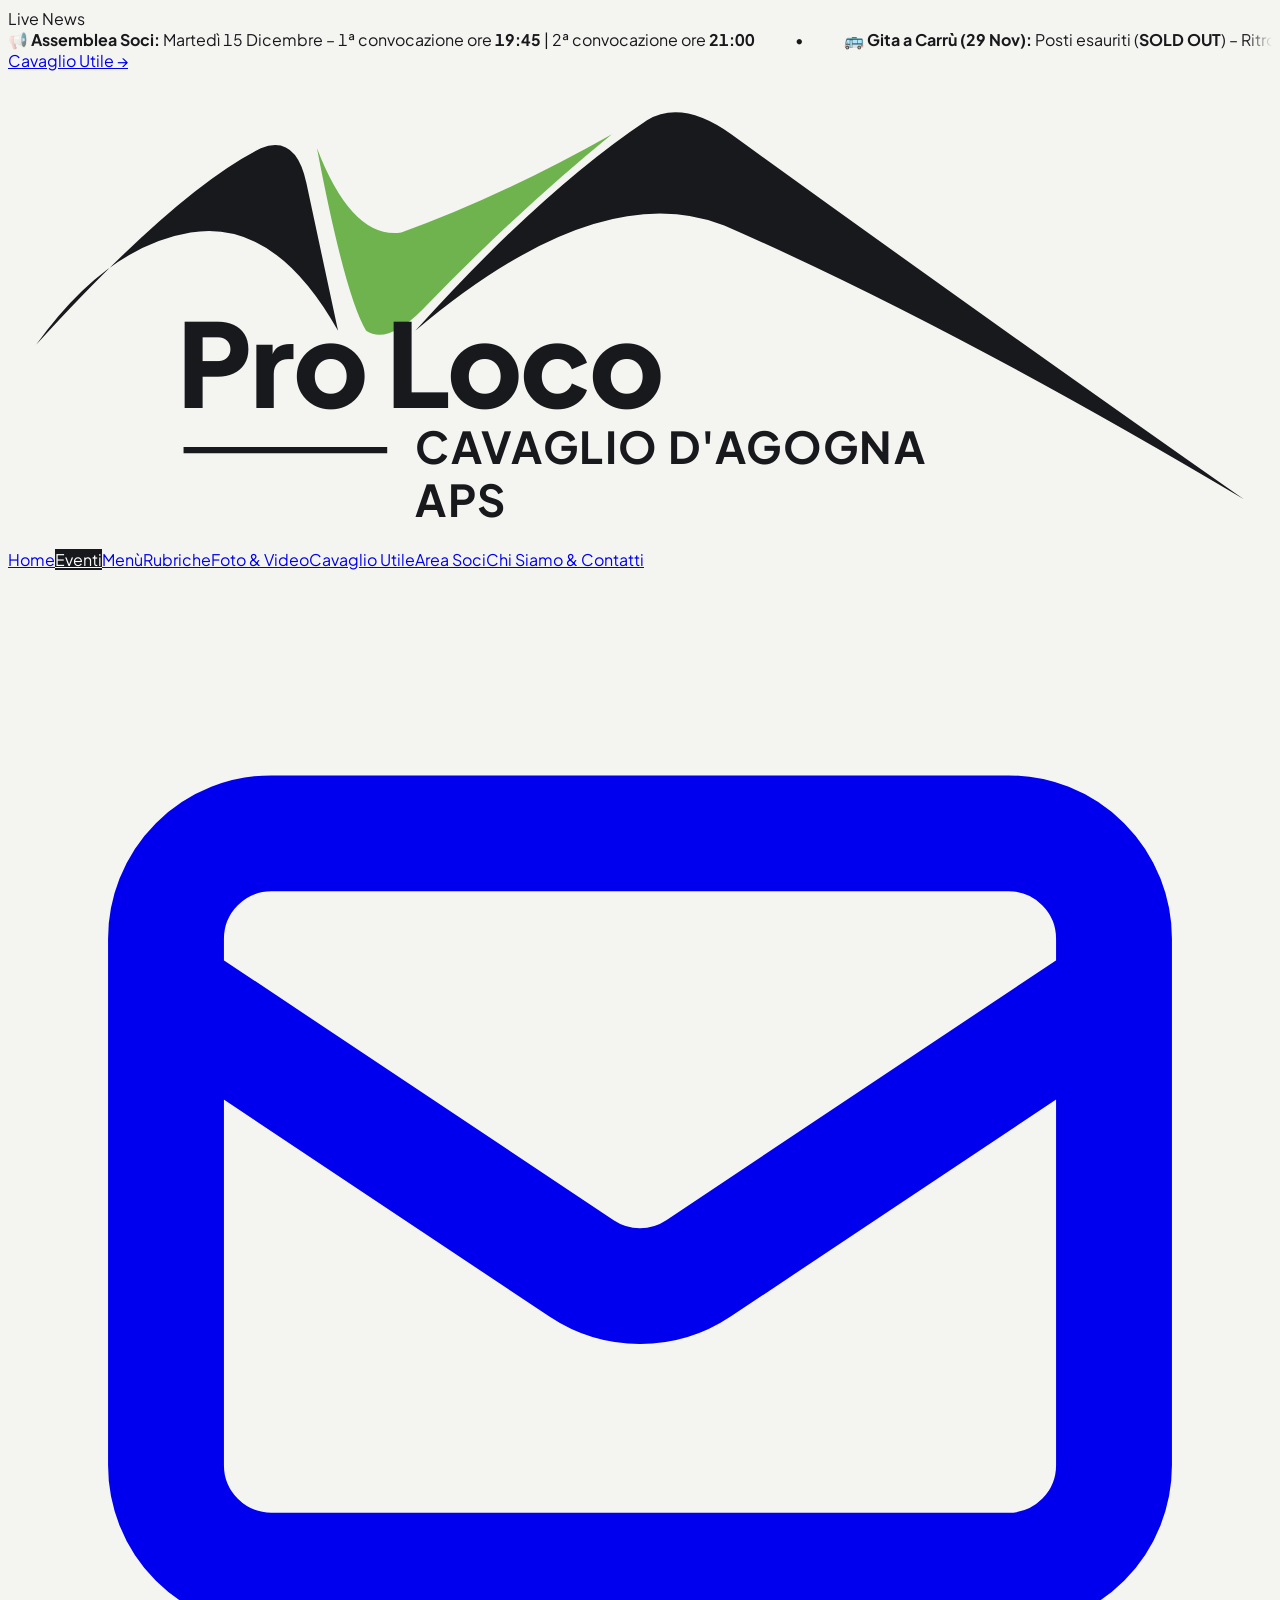
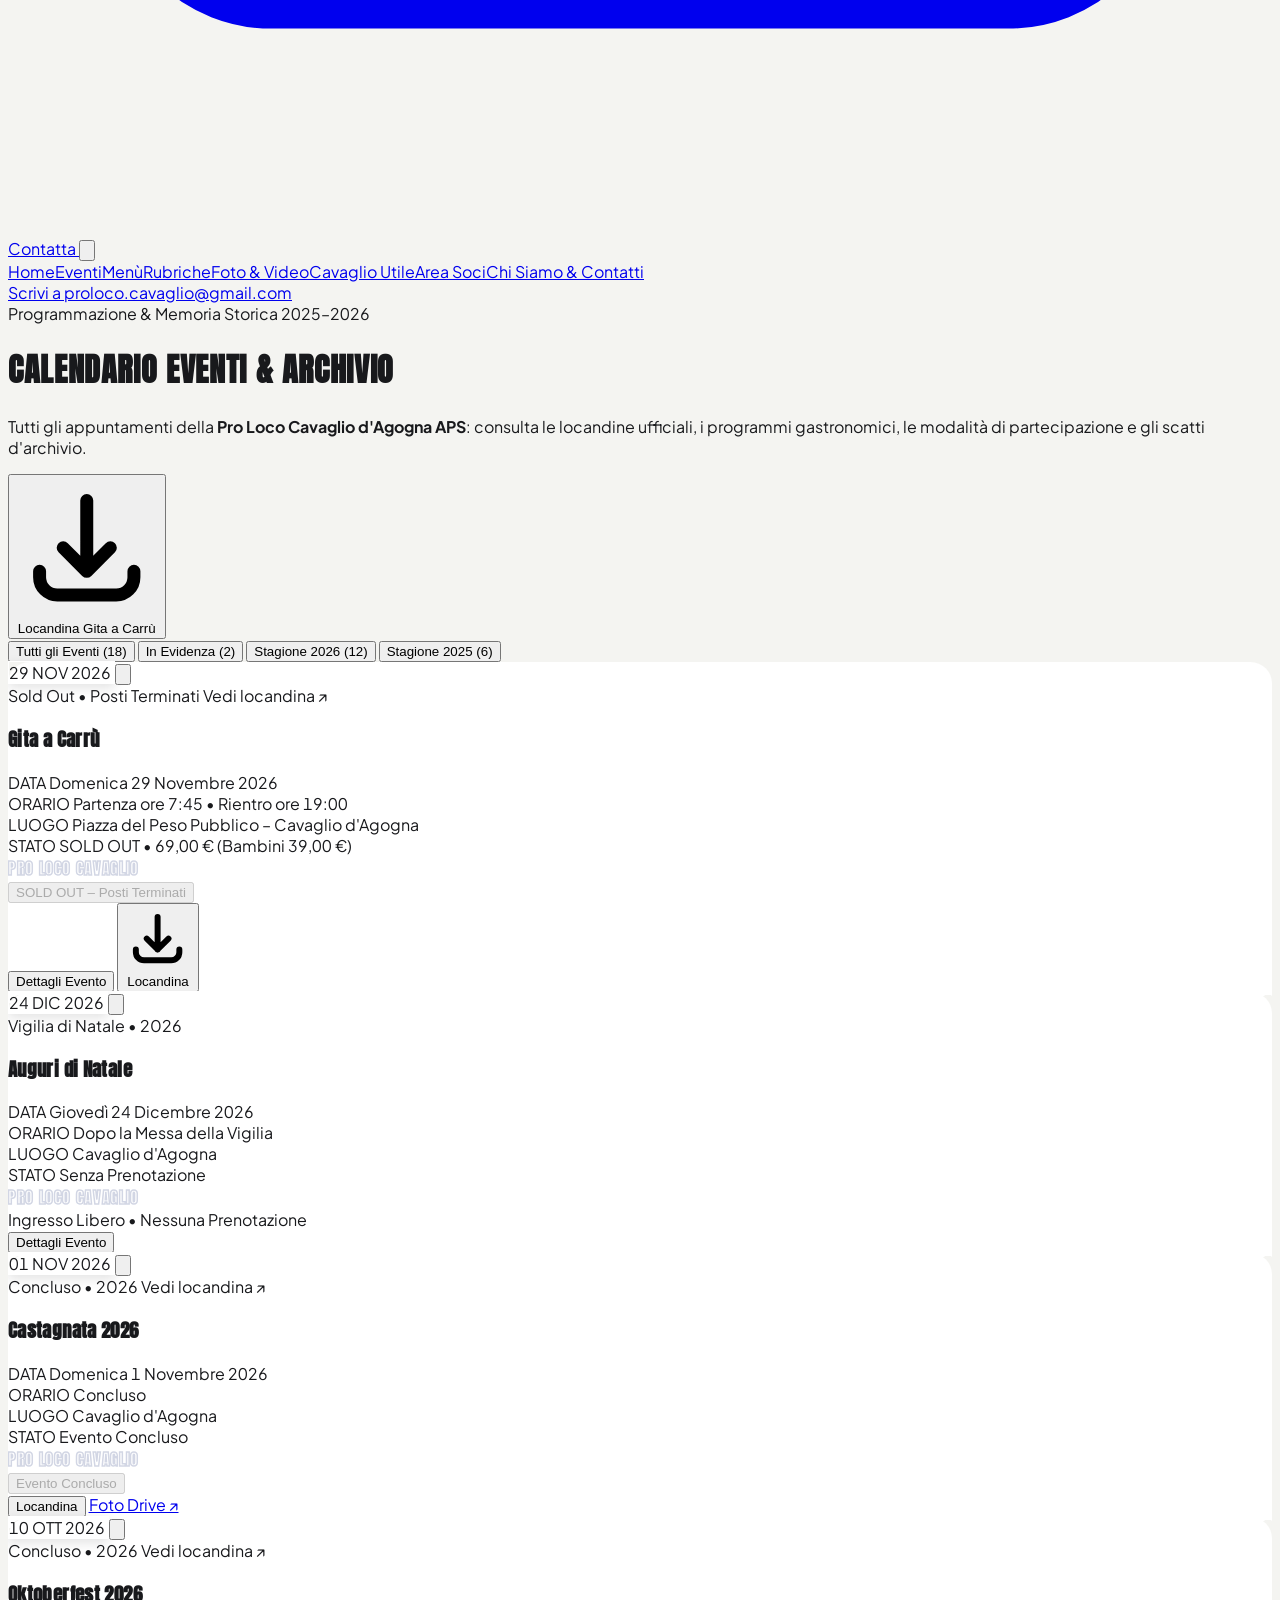
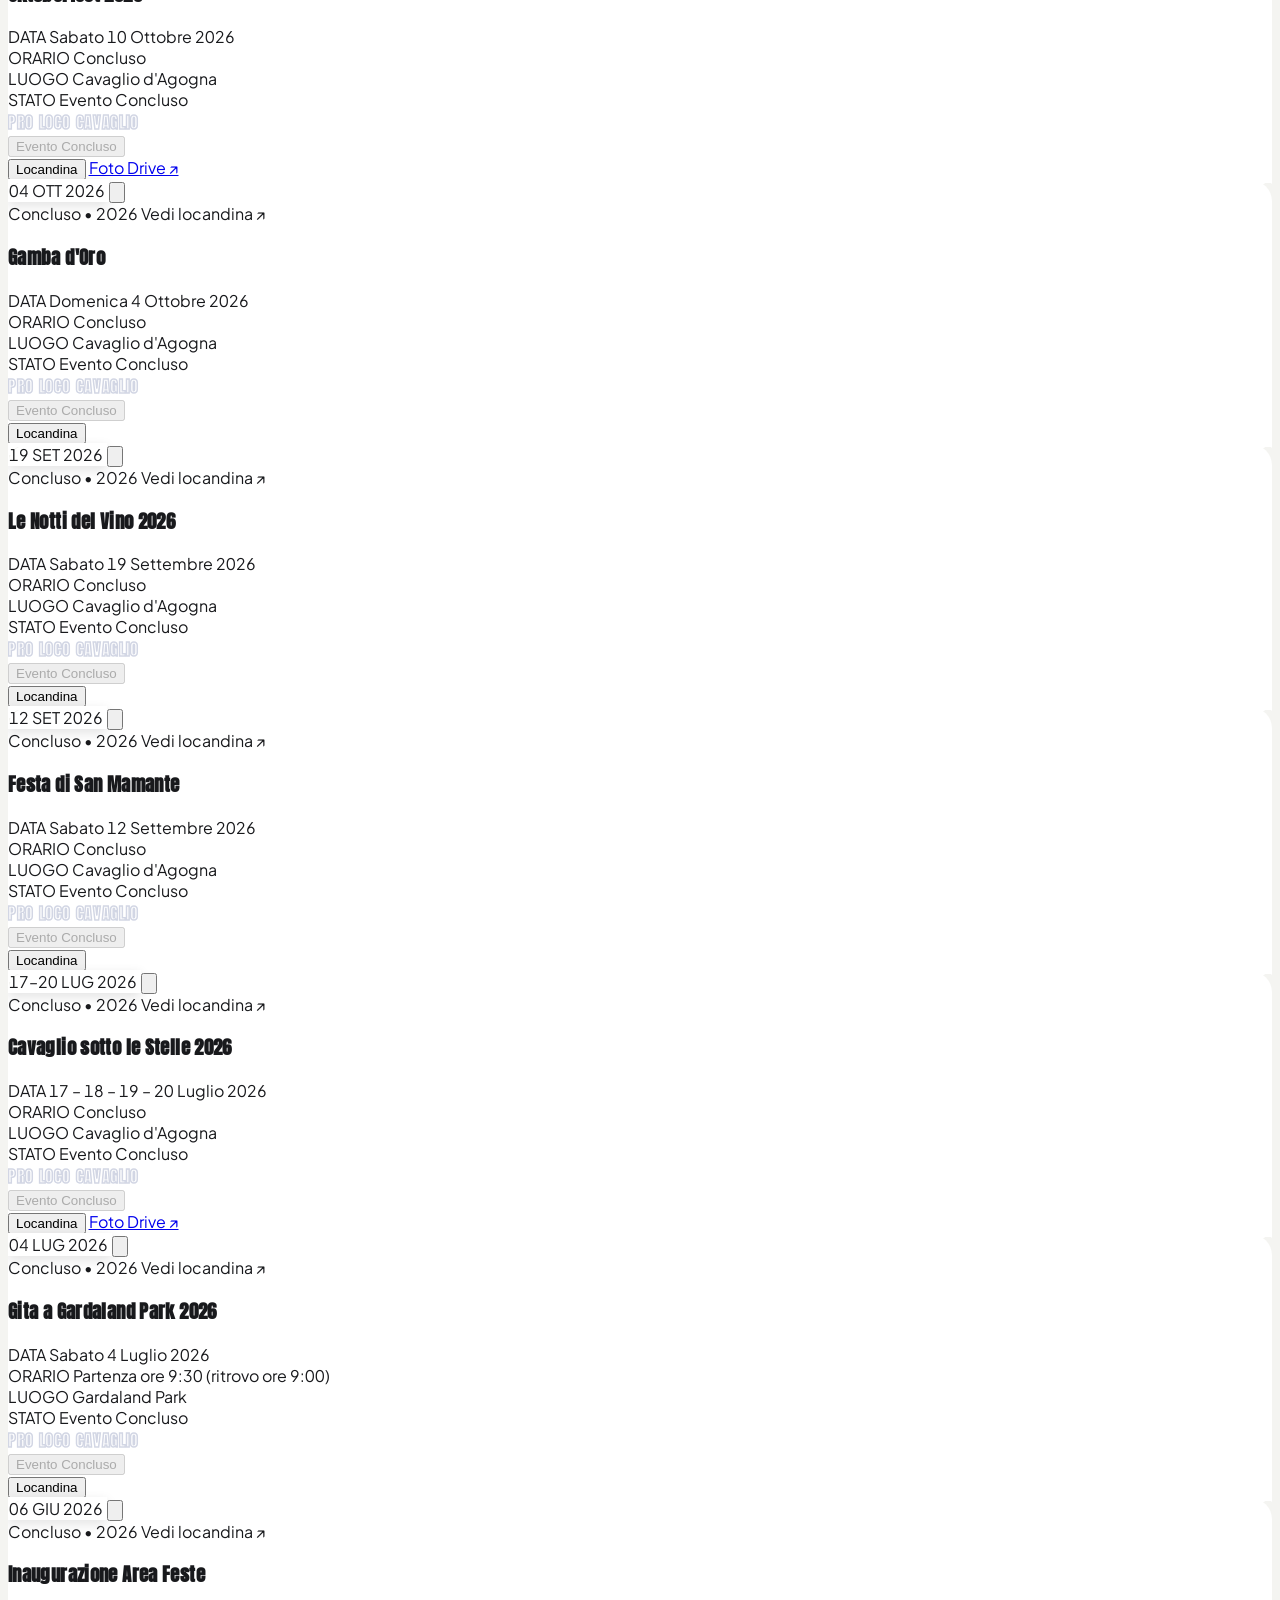
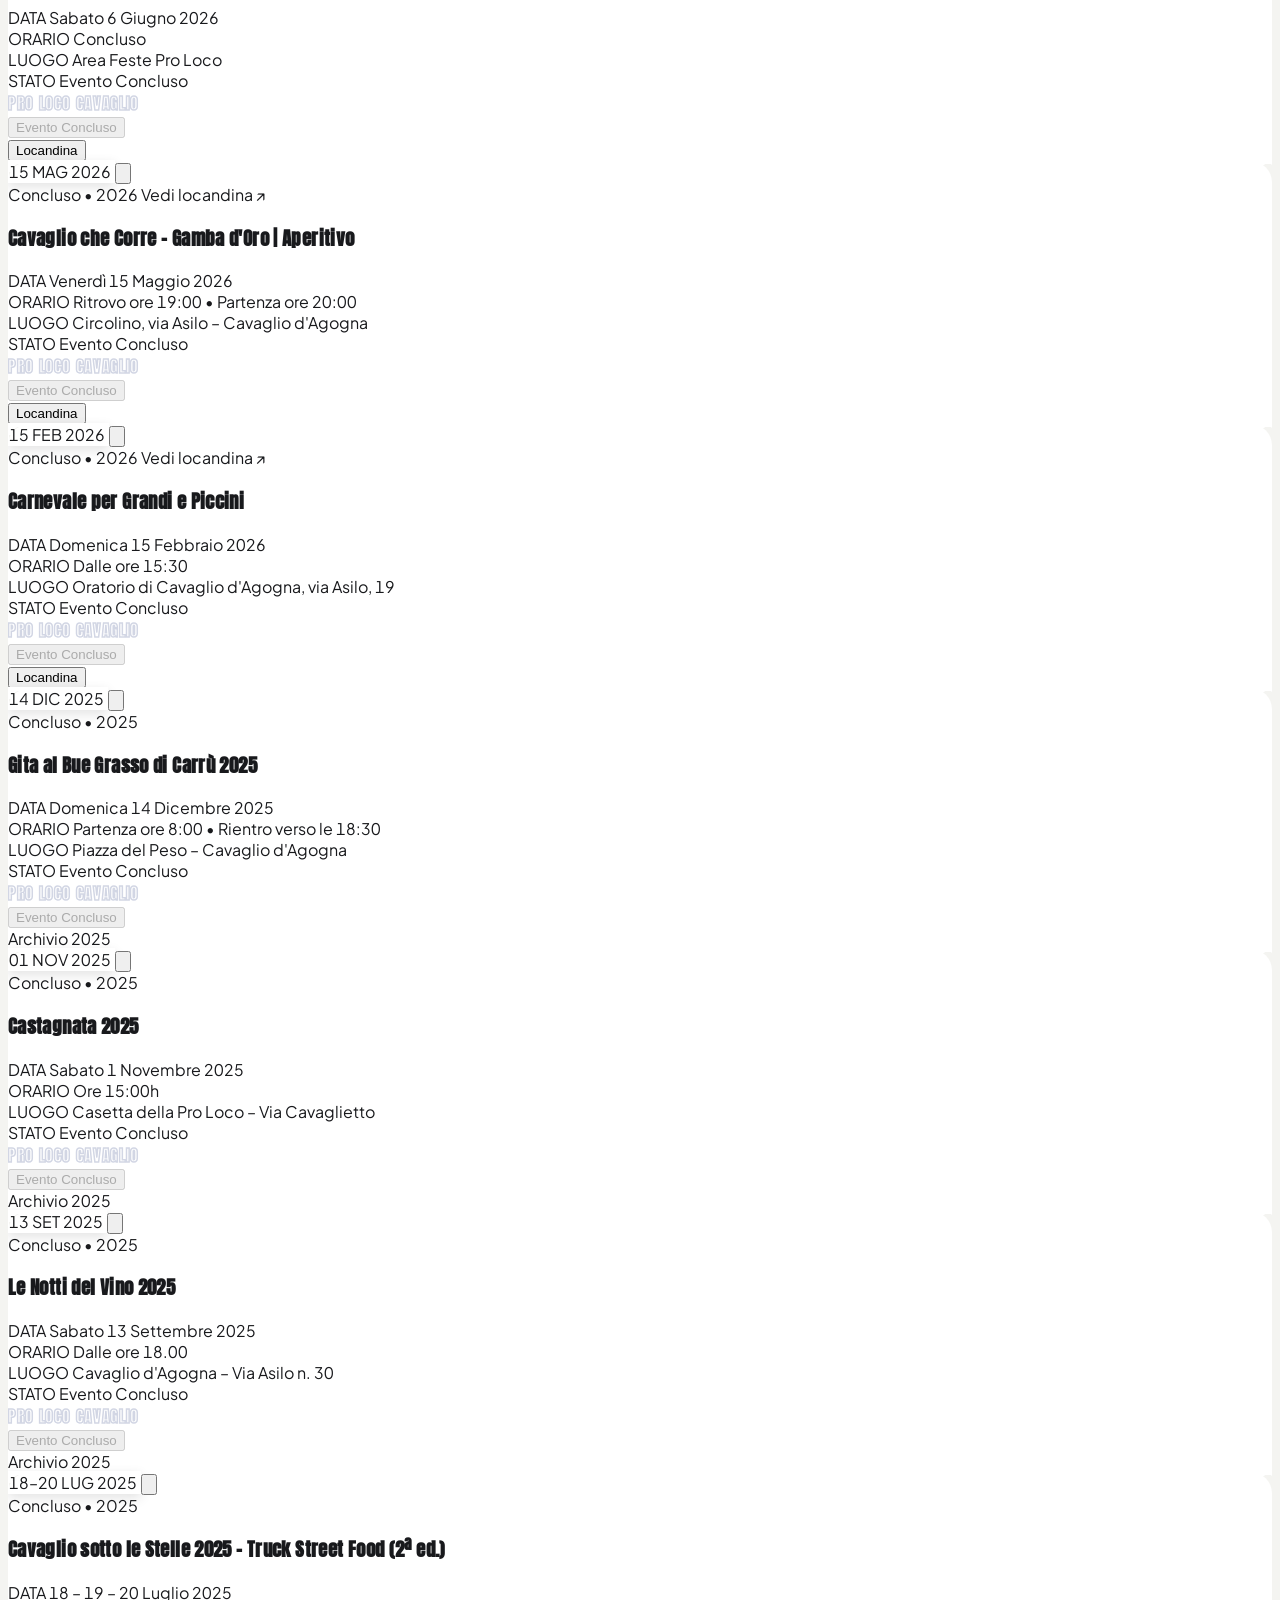
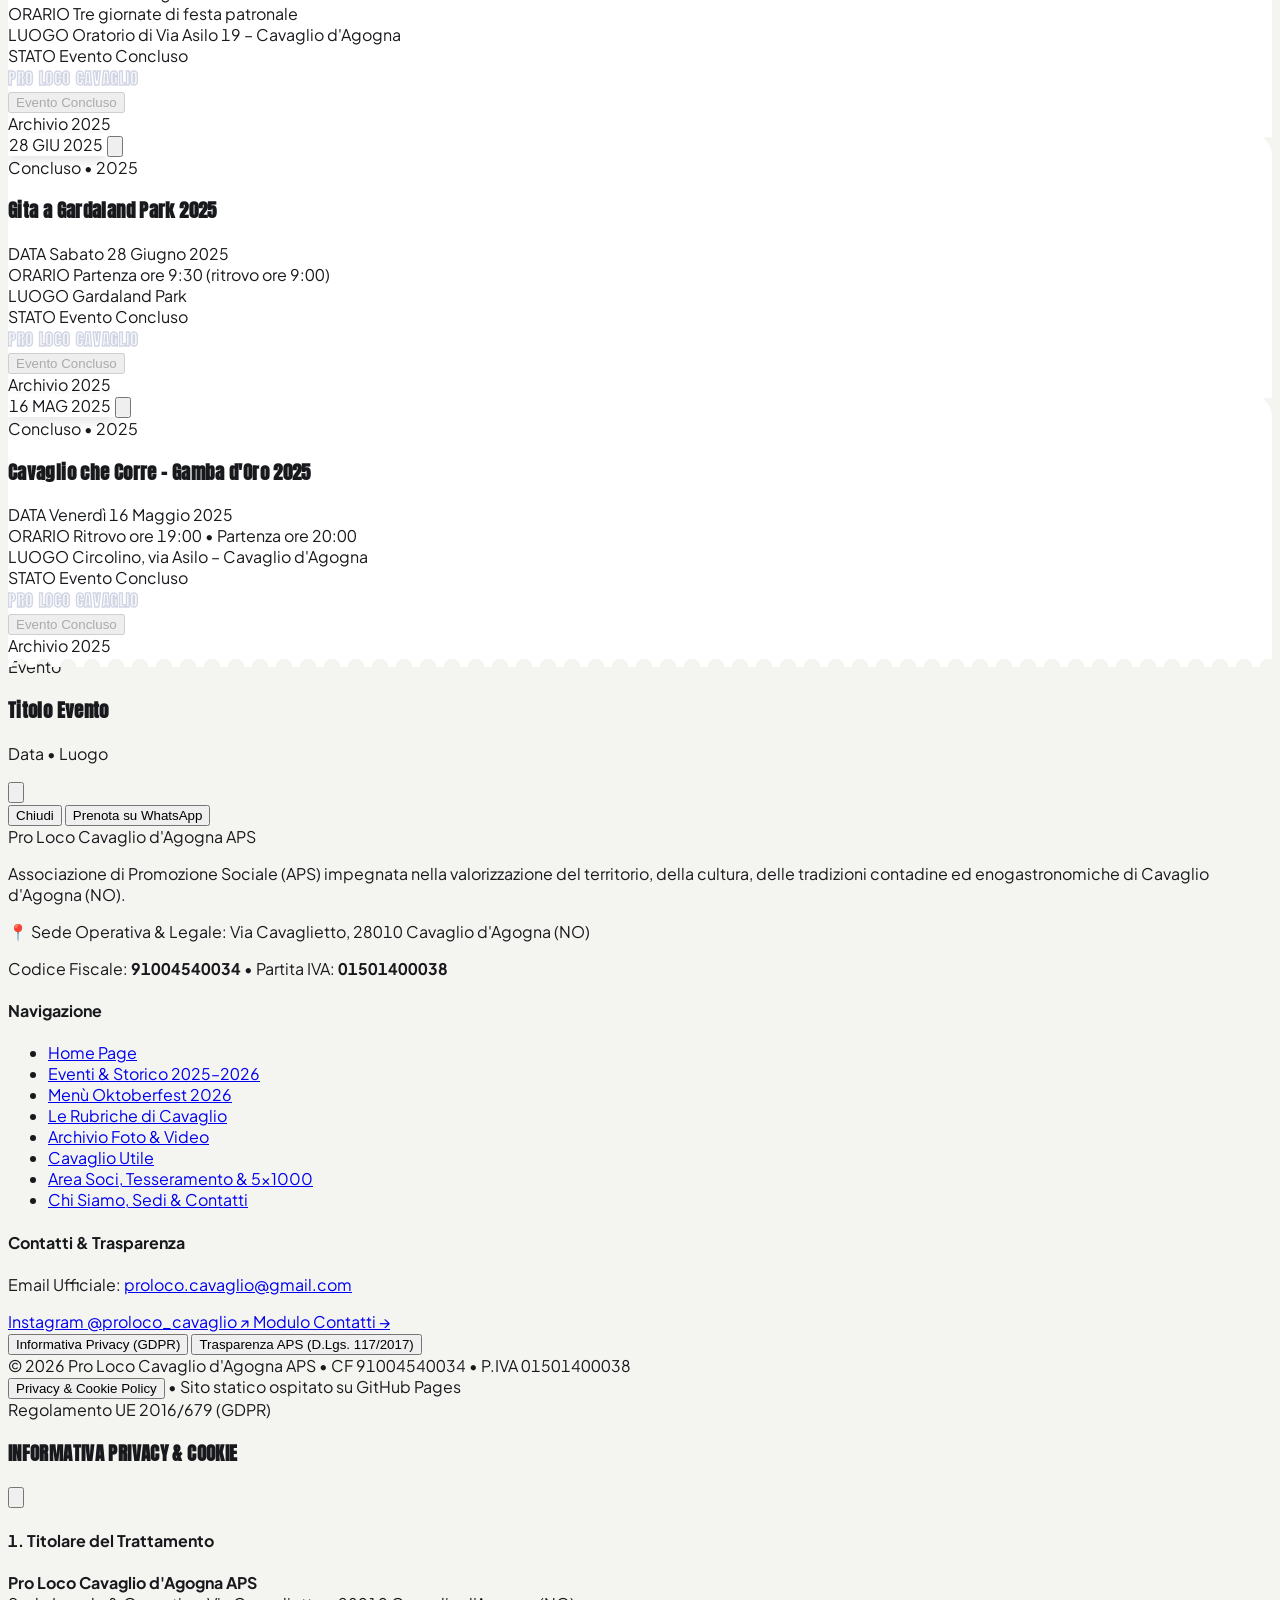
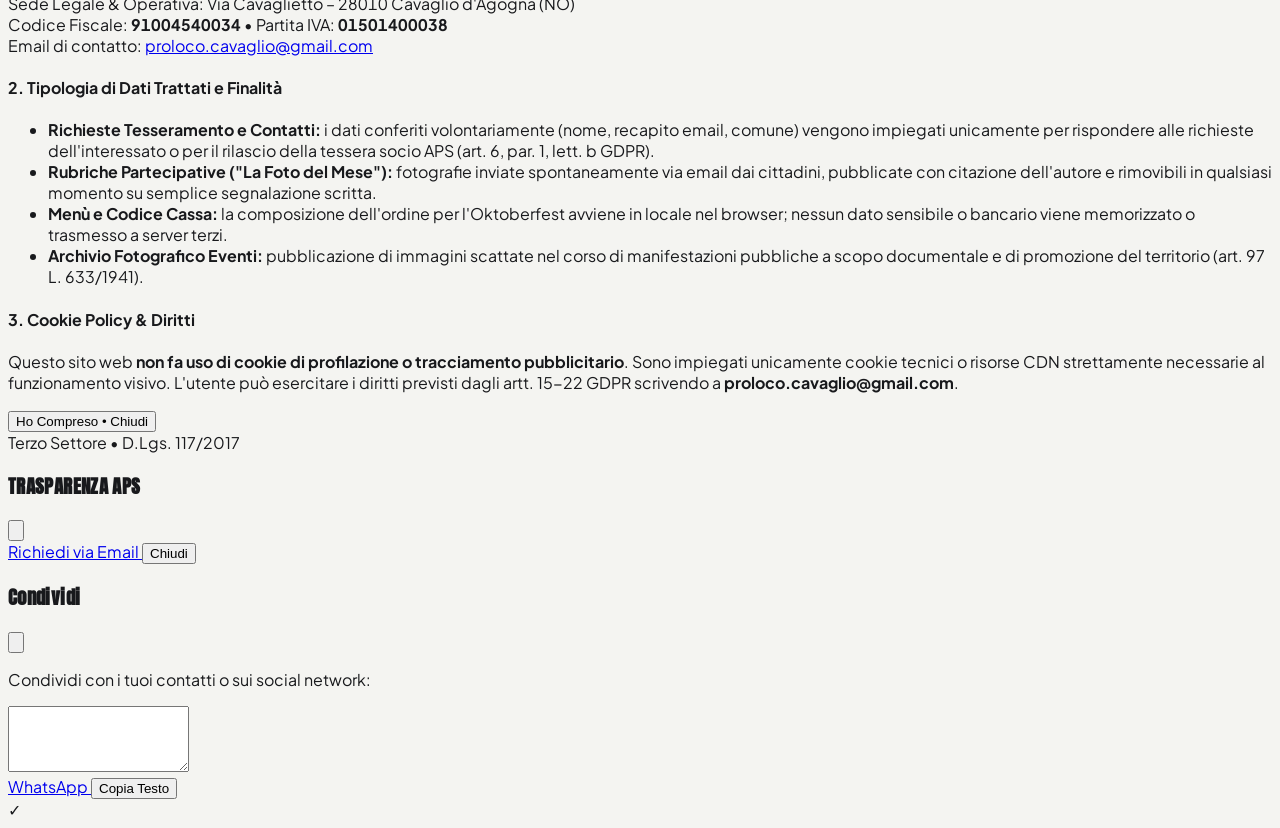
==== eventi.html @ c77f9bae "Add files via upload" ====
<!DOCTYPE html>
<html lang="it" class="scroll-smooth">
<head>
  <meta charset="UTF-8" />
  <meta name="viewport" content="width=device-width, initial-scale=1.0" />
  <title>Calendario Eventi & Archivio Storico 2025–2026 | Pro Loco Cavaglio d'Agogna APS</title>
  <meta name="description" content="Tutti gli eventi, le feste patronali, le gite e l'archivio storico 2025–2026 della Pro Loco Cavaglio d'Agogna APS. Locandine ufficiali e dettagli di partecipazione." />
  <link rel="canonical" href="https://www.prolococavaglio.it/eventi.html" />

  <!-- Open Graph -->
  <meta property="og:type" content="website" />
  <meta property="og:title" content="Calendario Eventi & Archivio Storico 2025–2026 | Pro Loco Cavaglio d'Agogna APS" />
  <meta property="og:description" content="Calendario completo degli eventi organizzati dalla Pro Loco di Cavaglio d'Agogna: feste, sapori tipici, gite e serate musicali." />
  <meta property="og:url" content="https://www.prolococavaglio.it/eventi.html" />
  <meta property="og:image" content="https://lh3.googleusercontent.com/d/1KVyBhwV7JGch7R4_ysFEVZUoenLvQJXy=w900" />
  <meta property="og:locale" content="it_IT" />

  <!-- Tailwind CSS & Font -->
  <script src="https://cdn.tailwindcss.com"></script>
  <script>
    tailwind.config = {
      theme: {
        extend: {
          colors: {
            hill: { DEFAULT: '#6EB34E', dark: '#4F8F33', light: '#E7F5E0' },
            cobalt: { DEFAULT: '#2A4BFF', dark: '#1D37CC', light: '#E8EDFF' },
            sun: { DEFAULT: '#FFD426', dark: '#E5B800', light: '#FFF8D6' },
            coral: { DEFAULT: '#FF5A26', dark: '#E04312', light: '#FFE8E0' },
            paper: { DEFAULT: '#F4F4F1', dark: '#E8E8E3' },
            ink: { DEFAULT: '#18191C', soft: '#3A3D45' }
          },
          fontFamily: {
            sans: ['"Plus Jakarta Sans"', 'sans-serif'],
            display: ['"Anton"', 'sans-serif']
          }
        }
      }
    };
  </script>
  <link rel="stylesheet" href="css/style.css" />

  <!-- Schema.org JSON-LD -->
  <script type="application/ld+json">
  {
    "@context": "https://schema.org",
    "@type": "CollectionPage",
    "name": "Calendario Eventi & Archivio Storico Pro Loco Cavaglio d'Agogna",
    "url": "https://www.prolococavaglio.it/eventi.html",
    "description": "Tutti gli appuntamenti, le sagre e le feste organizzate dalla Pro Loco a Cavaglio d'Agogna.",
    "publisher": {
      "@type": "Organization",
      "name": "Pro Loco Cavaglio d'Agogna APS",
      "url": "https://www.prolococavaglio.it/"
    }
  }
  </script>
</head>
<body data-page="eventi" class="min-h-screen flex flex-col antialiased selection:bg-sun selection:text-ink">

  <!-- BARRA LIVE NEWS & HEADER AUTOMATICI -->
  <div id="site-live-bar"></div>
  <header id="site-header"></header>

  <main class="flex-grow w-full">
    <!-- HERO HEADER SEZIONE -->
    <div class="bg-cobalt text-white py-12 sm:py-16 px-4 sm:px-6">
      <div class="max-w-7xl mx-auto">
        <div class="flex flex-col md:flex-row md:items-end justify-between gap-6">
          <div>
            <span class="inline-block bg-sun text-ink text-xs font-extrabold uppercase px-3.5 py-1 rounded-full mb-3 tabular-nums">
              Programmazione & Memoria Storica 2025–2026
            </span>
            <h1 class="font-display text-4xl sm:text-6xl uppercase tracking-wide leading-none">
              CALENDARIO EVENTI & ARCHIVIO
            </h1>
            <p class="text-sm sm:text-base text-white/90 max-w-2xl mt-3 leading-relaxed">
              Tutti gli appuntamenti della <strong>Pro Loco Cavaglio d'Agogna APS</strong>: consulta le locandine ufficiali, i programmi gastronomici, le modalità di partecipazione e gli scatti d'archivio.
            </p>
          </div>
          <button onclick="window.downloadPoster('carru-2026')" class="btn-press inline-flex items-center gap-2 bg-sun hover:bg-sun-dark text-ink font-extrabold text-xs sm:text-sm uppercase tracking-wider px-6 py-4 rounded-full shadow-lg transition self-start md:self-auto shrink-0">
            <svg class="w-4 h-4" fill="none" stroke="currentColor" viewBox="0 0 24 24"><path stroke-linecap="round" stroke-linejoin="round" stroke-width="2.2" d="M4 16v1a3 3 0 003 3h10a3 3 0 003-3v-1m-4-4l-4 4m0 0l-4-4m4 4V4"/></svg>
            Locandina Gita a Carrù
          </button>
        </div>
      </div>
    </div>

    <!-- CONTENUTO EVENTI CON FILTRI TABULARI -->
    <div class="max-w-7xl mx-auto px-4 sm:px-6 py-10">
      <div class="flex flex-wrap items-center gap-2 mb-8 tabular-nums">
        <button onclick="window.filterEvents('tutti')" data-filter="tutti" class="filter-btn btn-press bg-ink text-white text-xs font-extrabold uppercase tracking-wider px-4 py-2.5 rounded-full transition">
          Tutti gli Eventi (18)
        </button>
        <button onclick="window.filterEvents('upcoming')" data-filter="upcoming" class="filter-btn btn-press bg-white text-ink border border-ink/15 text-xs font-extrabold uppercase tracking-wider px-4 py-2.5 rounded-full transition">
          In Evidenza (2)
        </button>
        <button onclick="window.filterEvents('2026')" data-filter="2026" class="filter-btn btn-press bg-white text-ink border border-ink/15 text-xs font-extrabold uppercase tracking-wider px-4 py-2.5 rounded-full transition">
          Stagione 2026 (12)
        </button>
        <button onclick="window.filterEvents('2025')" data-filter="2025" class="filter-btn btn-press bg-white text-ink border border-ink/15 text-xs font-extrabold uppercase tracking-wider px-4 py-2.5 rounded-full transition">
          Stagione 2025 (6)
        </button>
      </div>

      <!-- Griglia Eventi Completa -->
      <div class="bg-cobalt rounded-[2rem] p-5 sm:p-8">
        <div id="all-events-grid" class="grid grid-cols-1 md:grid-cols-2 lg:grid-cols-3 gap-7 pb-3"></div>
      </div>
    </div>
  </main>

  <!-- MODAL DETTAGLI LOCANDINA EVENTO -->
  <div id="detail-modal" onclick="if(event.target===this) window.closeModal('detail-modal')" class="fixed inset-0 z-50 hidden bg-ink/75 backdrop-blur-sm flex items-center justify-center p-4">
    <div class="bg-white rounded-3xl max-w-2xl w-full p-6 sm:p-8 shadow-2xl border border-ink/10 max-h-[90vh] overflow-y-auto">
      <div class="flex items-start justify-between border-b border-ink/10 pb-4 mb-5 gap-4">
        <div>
          <span id="det-badge" class="inline-block px-3 py-1 rounded-full text-[11px] font-extrabold uppercase bg-sun text-ink mb-1">Evento</span>
          <h3 id="det-title" class="font-display text-3xl sm:text-4xl uppercase text-ink">Titolo Evento</h3>
          <p id="det-meta" class="text-xs sm:text-sm text-ink/65 font-bold mt-1 tabular-nums">Data • Luogo</p>
        </div>
        <button onclick="window.closeModal('detail-modal')" class="btn-press p-2 rounded-full bg-paper hover:bg-ink/10 text-ink shrink-0 transition" aria-label="Chiudi">
          <svg class="w-5 h-5" fill="none" stroke="currentColor" viewBox="0 0 24 24"><path stroke-linecap="round" stroke-linejoin="round" stroke-width="2.2" d="M6 18L18 6M6 6l12 12"/></svg>
        </button>
      </div>
      <div id="det-body" class="space-y-5 text-sm text-ink/85"></div>
      <div class="mt-6 pt-4 border-t border-ink/10 flex flex-wrap items-center justify-between gap-2.5">
        <div id="det-extra-actions" class="flex flex-wrap gap-2"></div>
        <div class="flex flex-wrap gap-2.5 ml-auto">
          <button onclick="window.closeModal('detail-modal')" class="btn-press px-4 py-2.5 rounded-full bg-paper font-extrabold text-xs uppercase text-ink">Chiudi</button>
          <button id="det-book-btn" class="px-5 py-2.5 rounded-full bg-[#25D366] hover:bg-[#1EBE5D] text-ink font-extrabold text-xs uppercase shadow transition">
            Prenota su WhatsApp
          </button>
        </div>
      </div>
    </div>
  </div>

  <!-- FOOTER AUTOMATICO -->
  <footer id="site-footer"></footer>

  <!-- SCRIPT MODULARI -->
  <script src="js/layout.js"></script>
  <script src="data/eventi.js"></script>
  <script src="js/events.js"></script>
</body>
</html>
---- css/style.css ----
@import url('https://fonts.googleapis.com/css2?family=Anton&family=Plus+Jakarta+Sans:ital,wght@0,400;0,500;0,600;0,700;0,800;1,400;1,600&display=swap');

html, body {
  max-width: 100%;
  overflow-x: hidden;
  background-color: #F4F4F1;
  color: #18191C;
  font-family: 'Plus Jakarta Sans', sans-serif;
  scroll-behavior: smooth;
}

.font-display {
  font-family: 'Anton', sans-serif;
  letter-spacing: 0.02em;
}

.tabular-nums {
  font-variant-numeric: tabular-nums;
}

/* Evidenziatore tipografico */
.hl-tag {
  display: inline-block;
  padding: 0.08em 0.32em;
  border-radius: 0.3em;
  line-height: 1.1;
  box-decoration-break: clone;
  -webkit-box-decoration-break: clone;
}

/* Striscia Live News scorrevole */
.marquee-wrapper {
  overflow: hidden;
  white-space: nowrap;
  position: relative;
  mask-image: linear-gradient(to right, transparent, black 2%, black 98%, transparent);
  -webkit-mask-image: linear-gradient(to right, transparent, black 2%, black 98%, transparent);
}

.marquee-track {
  display: inline-flex;
  align-items: center;
  gap: 2.5rem;
  animation: marqueeScroll 36s linear infinite;
}

.marquee-wrapper:hover .marquee-track {
  animation-play-state: paused;
}

@keyframes marqueeScroll {
  0% { transform: translateX(0); }
  100% { transform: translateX(-50%); }
}

/* Bordo stile biglietto traforato */
.ticket-scallop {
  position: relative;
  background: #FFFFFF;
  border-radius: 1.35rem 1.35rem 0 0;
}

.ticket-scallop::after {
  content: "";
  position: absolute;
  left: 0;
  right: 0;
  bottom: -11px;
  height: 12px;
  background-image: radial-gradient(circle at 12px 12px, transparent 8px, #FFFFFF 8.5px);
  background-size: 24px 12px;
  background-repeat: repeat-x;
}

/* Watermark sagomato nei biglietti */
.ticket-watermark {
  font-family: 'Anton', sans-serif;
  color: transparent;
  -webkit-text-stroke: 1.5px #D2D6E4;
  letter-spacing: 0.04em;
  user-select: none;
}

/* Badge fustellato ad adesivo */
.sticker-badge {
  box-shadow: 0 4px 12px rgba(24, 25, 28, 0.12);
  border: 1.5px solid #FFFFFF;
}

/* Voce menu attiva */
.tab-active {
  background-color: #18191C !important;
  color: #FFFFFF !important;
}

/* Feedback tattile pulsanti */
.btn-press {
  transition: transform 110ms cubic-bezier(0.16, 1, 0.3, 1), background-color 150ms ease, color 150ms ease, opacity 150ms ease, box-shadow 150ms ease;
}

.btn-press:not(:disabled):active {
  transform: scale(0.97);
}

/* Scrollbar personalizzata */
::-webkit-scrollbar {
  width: 8px;
  height: 8px;
}
::-webkit-scrollbar-track {
  background: #F4F4F1;
}
::-webkit-scrollbar-thumb {
  background: #B8BCC8;
  border-radius: 99px;
}
::-webkit-scrollbar-thumb:hover {
  background: #2A4BFF;
}

/* ========================================================= */
/* STILI EDITORIALI PER RUBRICHE (GAZZETTINO LOCALE)         */
/* ========================================================= */
.editorial-masthead {
  border-top: 3px double #18191C;
  border-bottom: 3px double #18191C;
}

.editorial-col-rule {
  border-right: 1px solid rgba(24, 25, 28, 0.15);
}

.editorial-dropcap::first-letter {
  float: left;
  font-family: 'Anton', sans-serif;
  font-size: 3.4rem;
  line-height: 0.85;
  padding-right: 0.5rem;
  padding-top: 0.2rem;
  color: #2A4BFF;
}

.polaroid-frame {
  background: #FFFFFF;
  padding: 0.85rem 0.85rem 1.6rem 0.85rem;
  box-shadow: 0 10px 25px rgba(24, 25, 28, 0.14);
  transform: rotate(-1deg);
  transition: transform 0.3s ease, box-shadow 0.3s ease;
}

.polaroid-frame:hover {
  transform: rotate(0deg) scale(1.02);
  box-shadow: 0 16px 35px rgba(24, 25, 28, 0.2);
}

/* ========================================================= */
/* GALLERIA FOTOGRAFICA & LIGHTBOX                           */
/* ========================================================= */
.photo-thumb-container {
  aspect-ratio: 4/3;
  overflow: hidden;
  background-color: #E8E8E3;
  position: relative;
}

.photo-thumb-img {
  width: 100%;
  height: 100%;
  object-fit: cover;
  transition: transform 0.35s cubic-bezier(0.16, 1, 0.3, 1);
}

.photo-thumb-container:hover .photo-thumb-img {
  transform: scale(1.06);
}

/* Lightbox overlay a schermo intero */
#lightbox-modal {
  backdrop-filter: blur(8px);
  -webkit-backdrop-filter: blur(8px);
}

/* Riduzione animazioni per accessibilità */
@media (prefers-reduced-motion: reduce) {
  *, *::before, *::after {
    animation-duration: 0.01ms !important;
    transition-duration: 0.01ms !important;
    scroll-behavior: auto !important;
  }
  .marquee-wrapper {
    white-space: normal;
    mask-image: none;
    -webkit-mask-image: none;
  }
  .marquee-track {
    animation: none;
    flex-wrap: wrap;
    gap: 0.75rem;
  }
  .marquee-duplicate {
    display: none;
  }
}
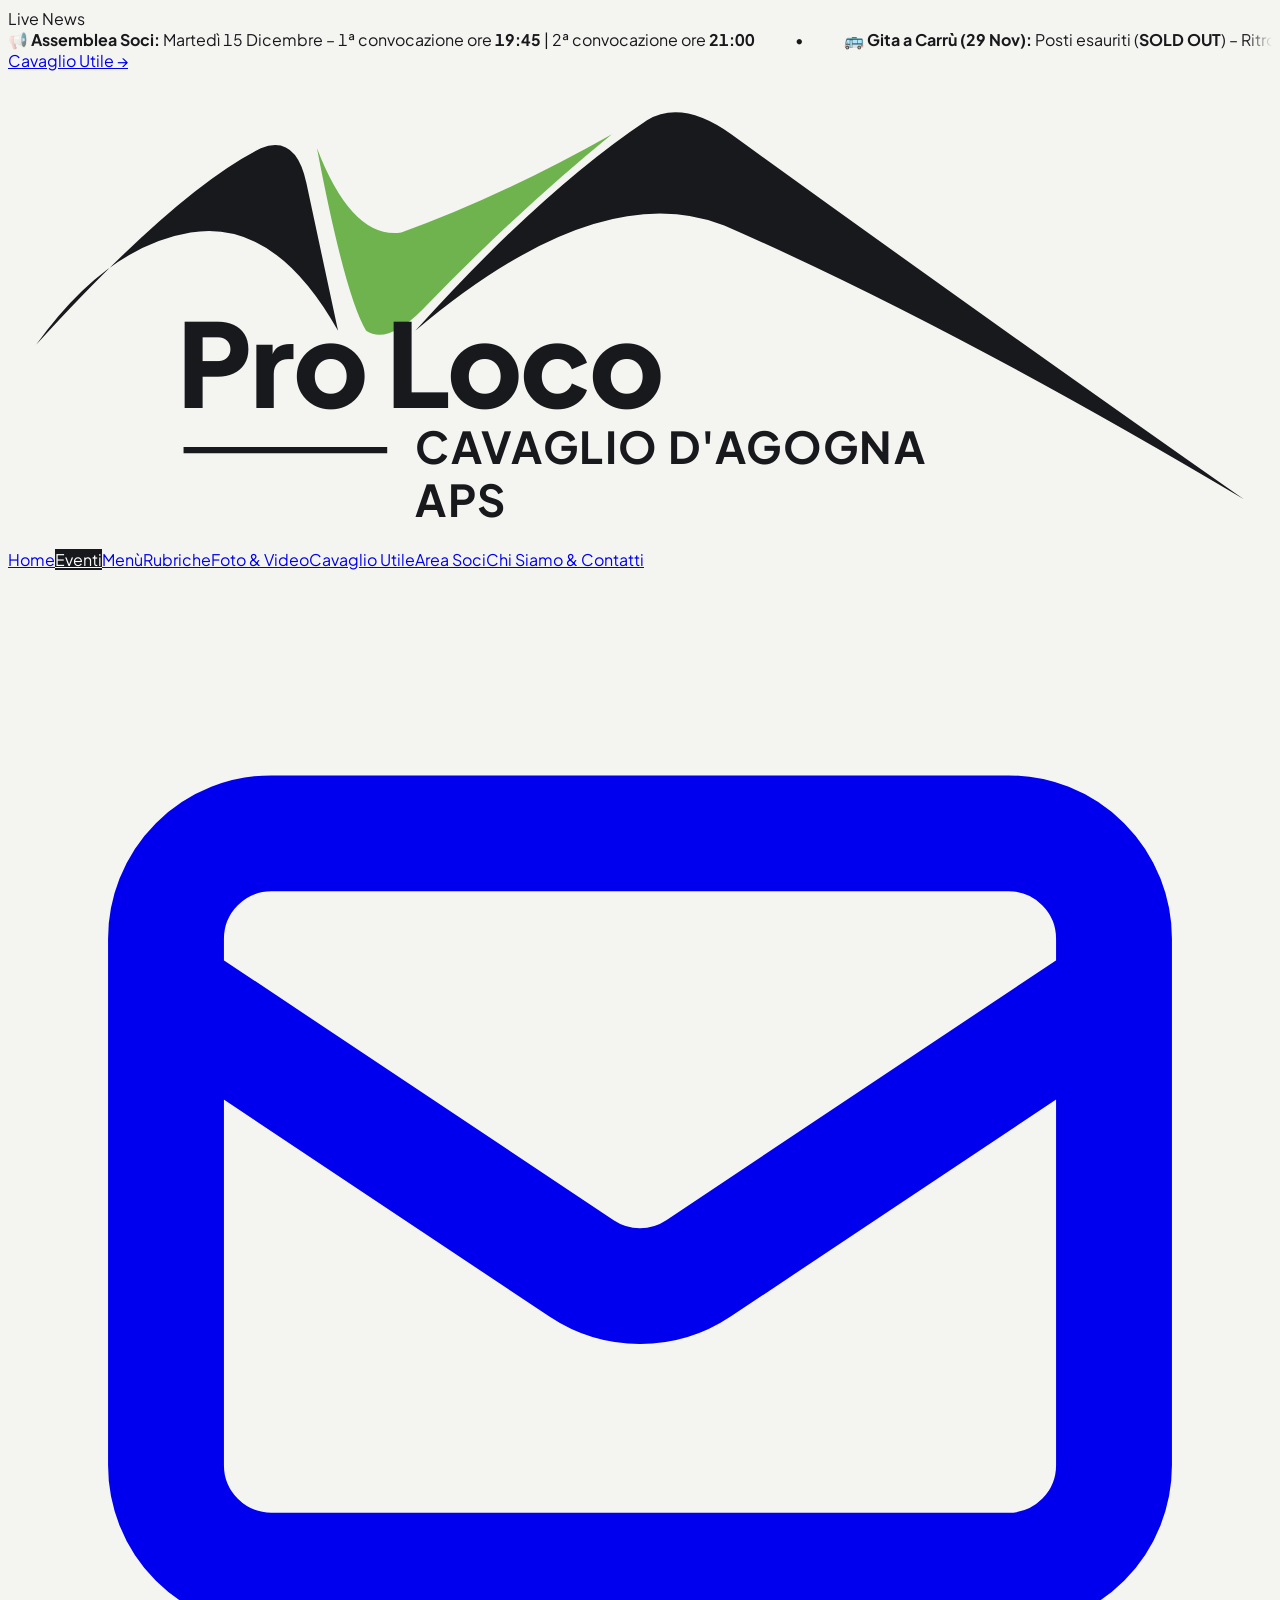
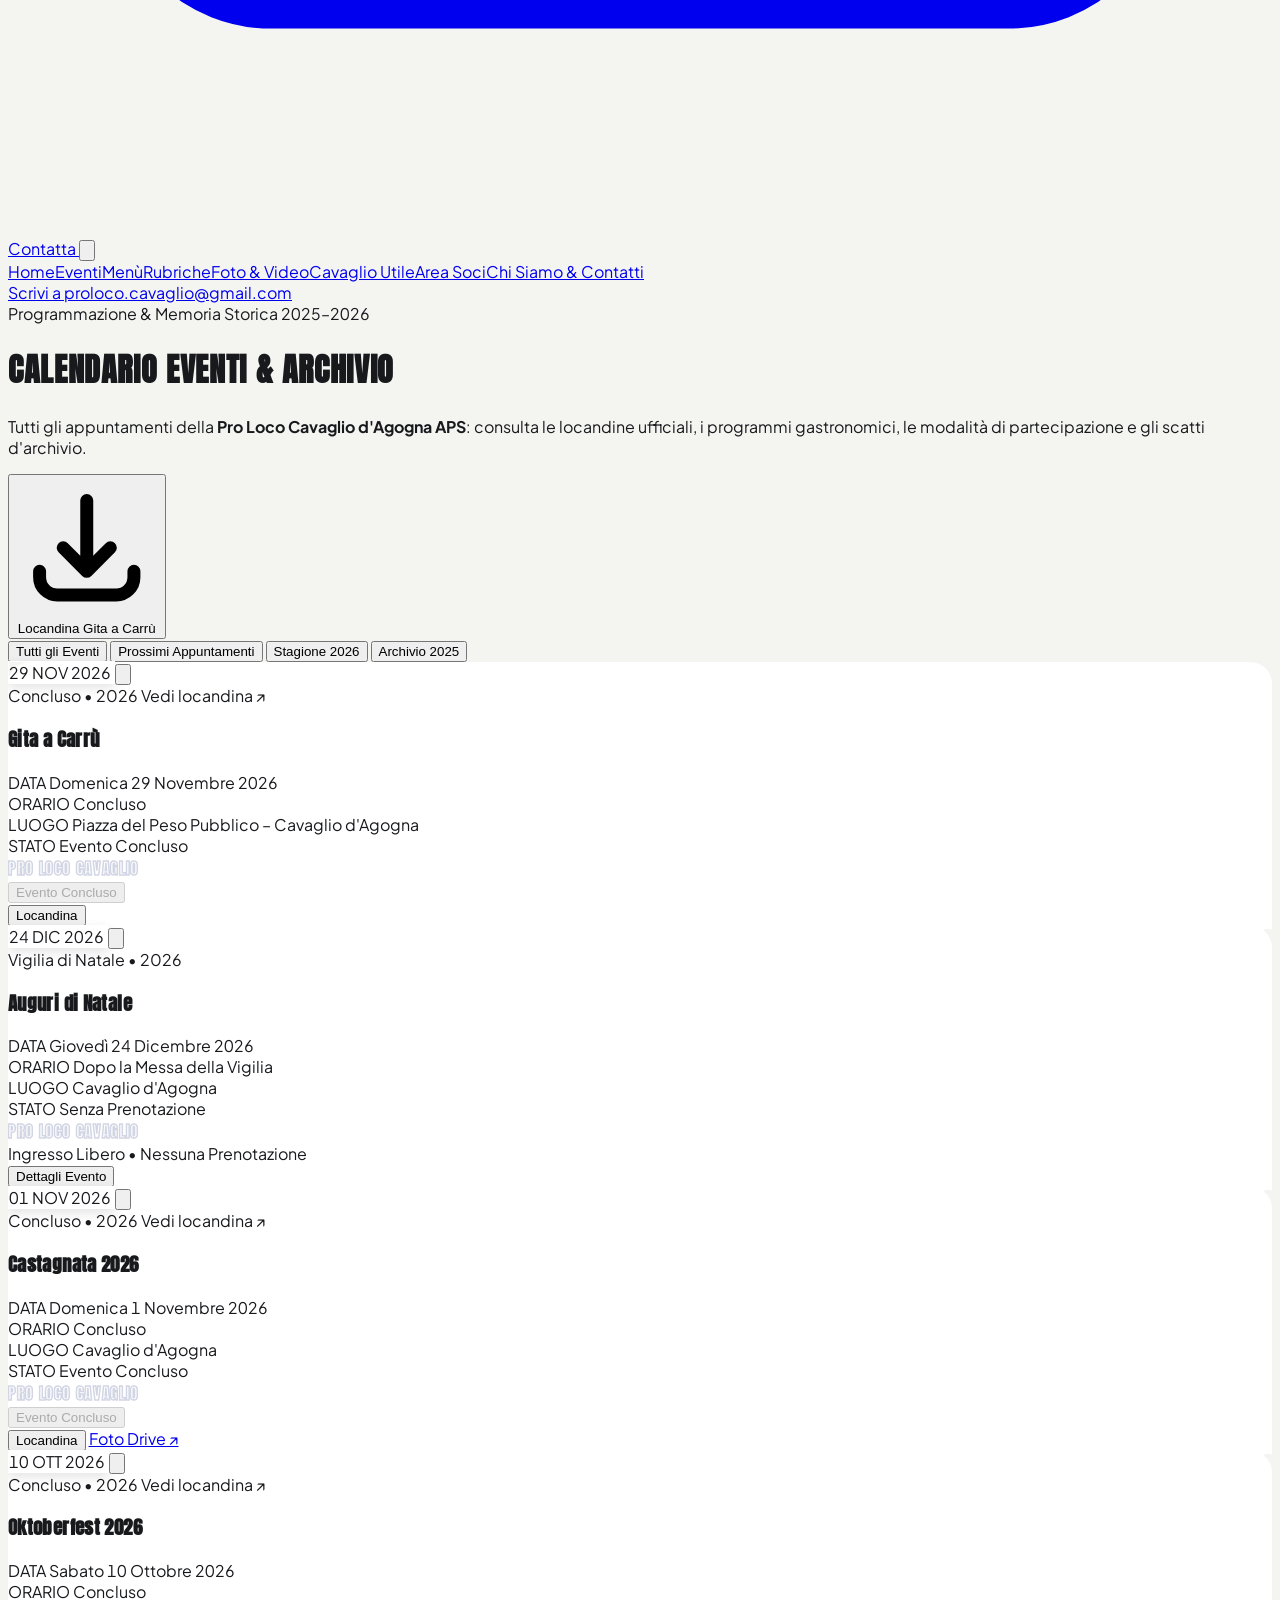
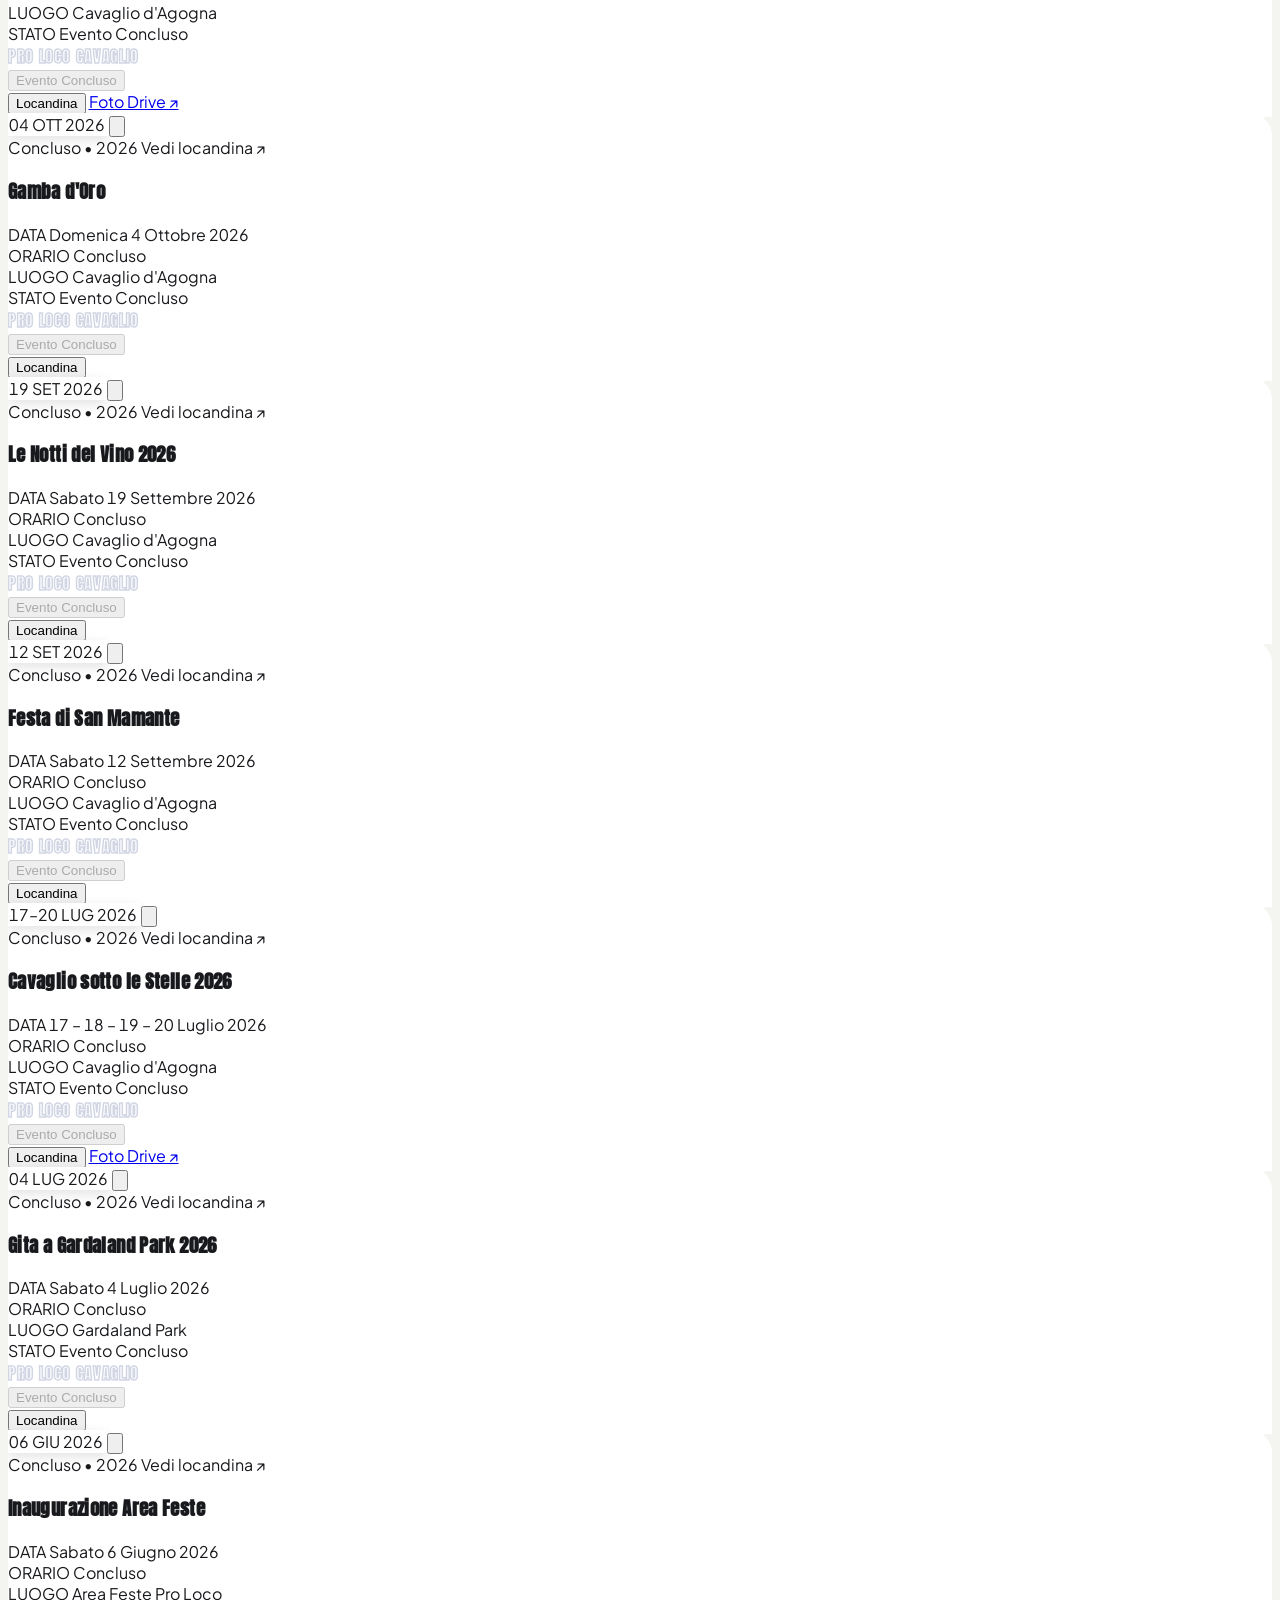
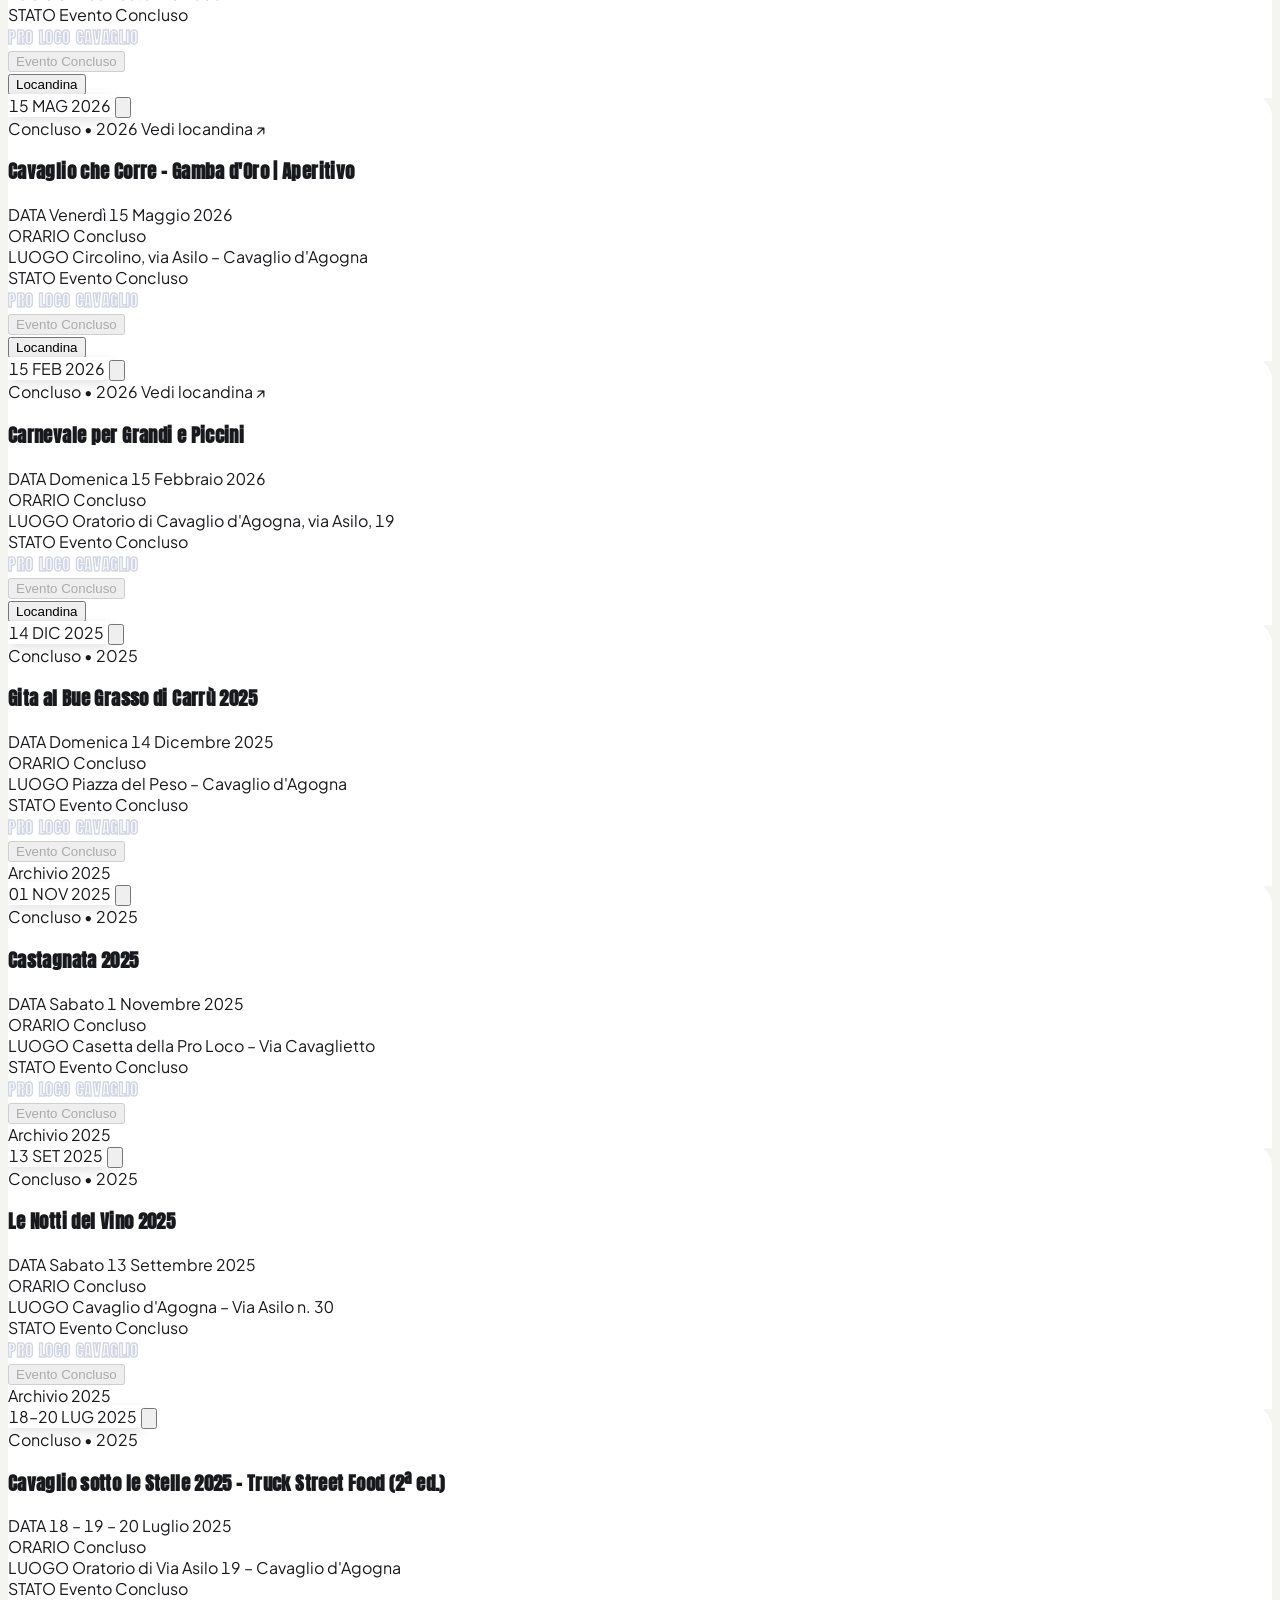
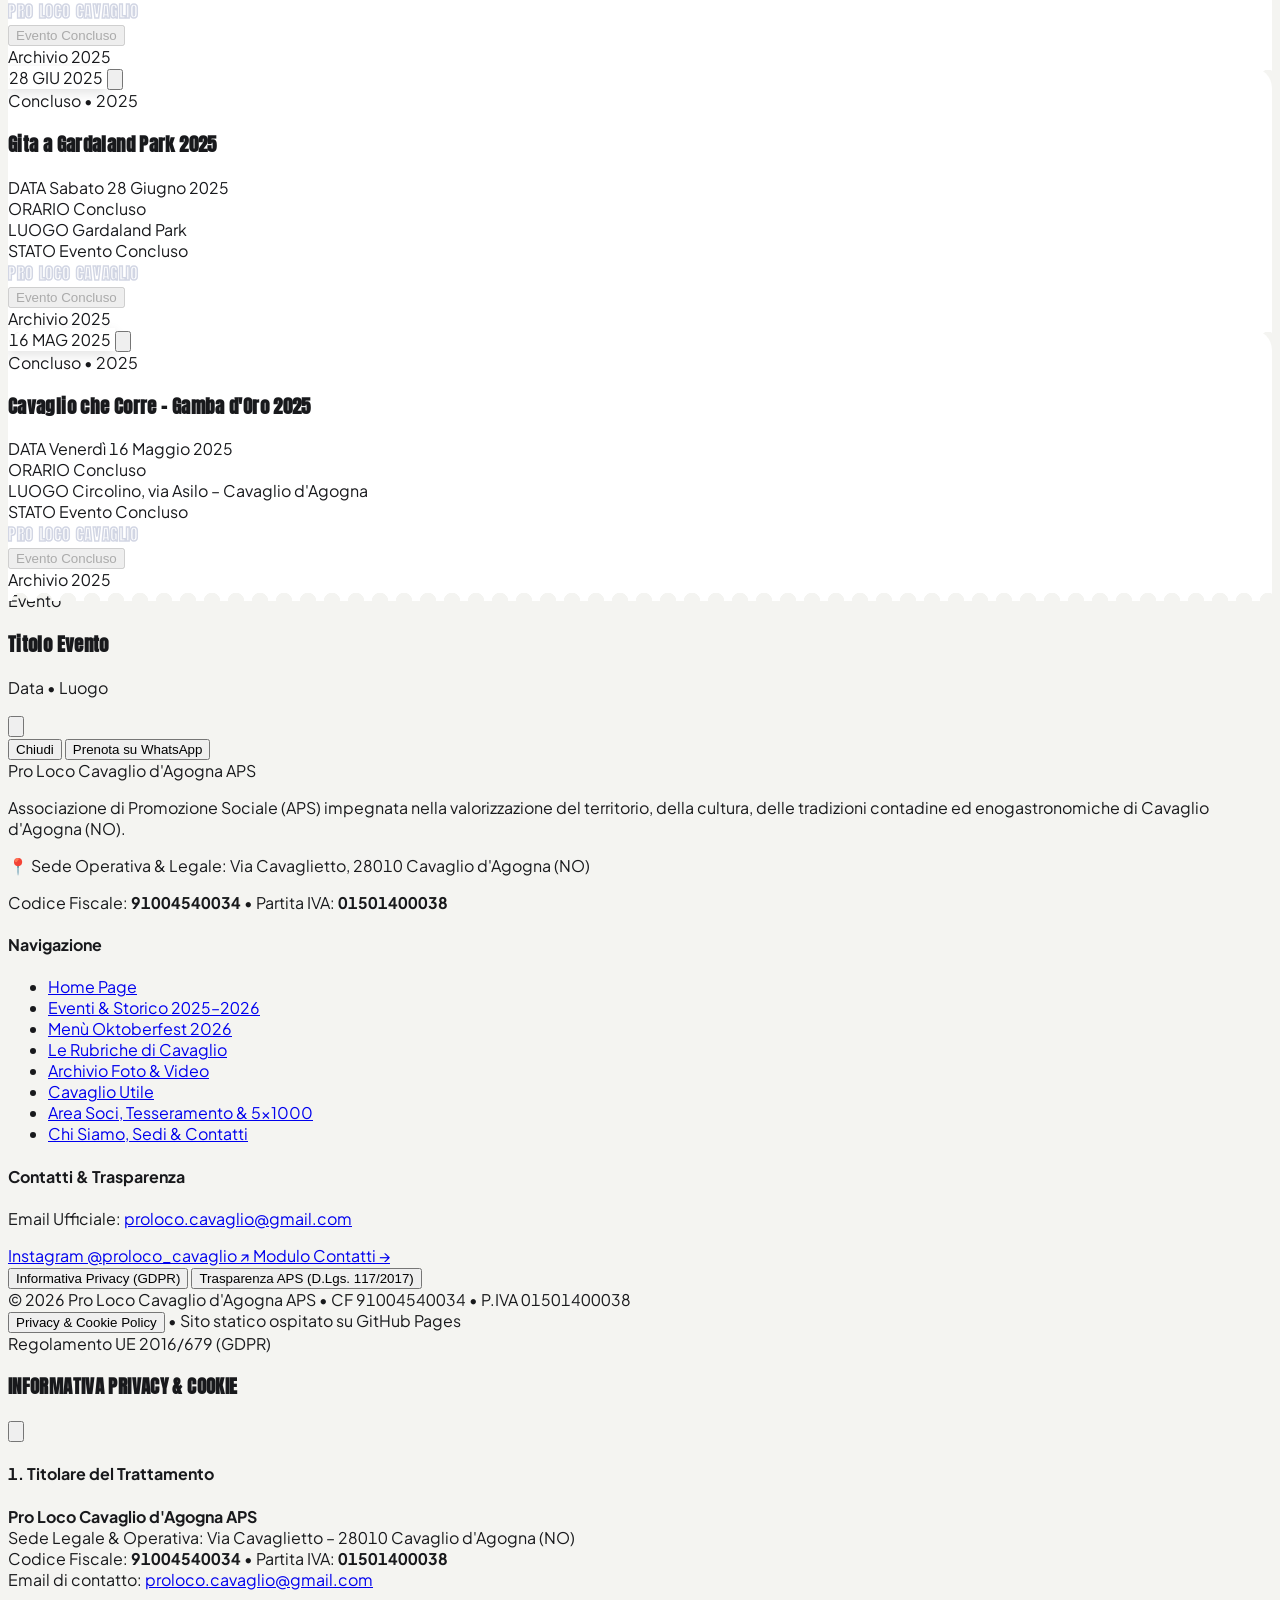
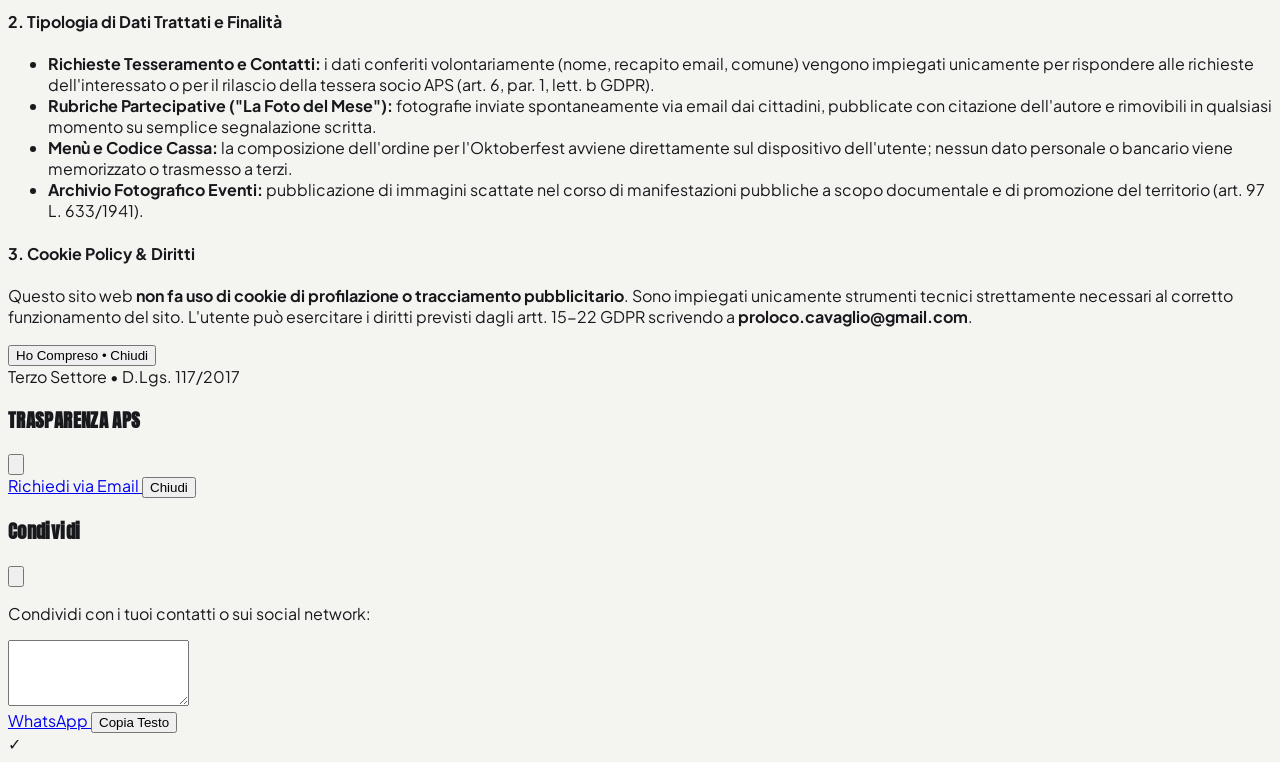
==== commit b350e774: "Aggiornamento Home con 3 album recenti, gestione automatica eventi per data e nuovo carosello foto" ====
--- a/eventi.html
+++ b/eventi.html
@@ -89,16 +89,16 @@
     <div class="max-w-7xl mx-auto px-4 sm:px-6 py-10">
       <div class="flex flex-wrap items-center gap-2 mb-8 tabular-nums">
         <button onclick="window.filterEvents('tutti')" data-filter="tutti" class="filter-btn btn-press bg-ink text-white text-xs font-extrabold uppercase tracking-wider px-4 py-2.5 rounded-full transition">
-          Tutti gli Eventi (18)
+          Tutti gli Eventi
         </button>
         <button onclick="window.filterEvents('upcoming')" data-filter="upcoming" class="filter-btn btn-press bg-white text-ink border border-ink/15 text-xs font-extrabold uppercase tracking-wider px-4 py-2.5 rounded-full transition">
-          In Evidenza (2)
+          Prossimi Appuntamenti
         </button>
         <button onclick="window.filterEvents('2026')" data-filter="2026" class="filter-btn btn-press bg-white text-ink border border-ink/15 text-xs font-extrabold uppercase tracking-wider px-4 py-2.5 rounded-full transition">
-          Stagione 2026 (12)
+          Stagione 2026
         </button>
         <button onclick="window.filterEvents('2025')" data-filter="2025" class="filter-btn btn-press bg-white text-ink border border-ink/15 text-xs font-extrabold uppercase tracking-wider px-4 py-2.5 rounded-full transition">
-          Stagione 2025 (6)
+          Archivio 2025
         </button>
       </div>
 
--- a/css/style.css
+++ b/css/style.css
@@ -156,6 +156,35 @@
 /* ========================================================= */
 /* GALLERIA FOTOGRAFICA & LIGHTBOX                           */
 /* ========================================================= */
+.album-carousel {
+  display: flex;
+  gap: 1.25rem;
+  overflow-x: auto;
+  scroll-snap-type: x mandatory;
+  scroll-behavior: smooth;
+  -webkit-overflow-scrolling: touch;
+  padding: 0.5rem 0.25rem 1.25rem 0.25rem;
+  scrollbar-width: thin;
+  scrollbar-color: #CBD5E1 transparent;
+}
+
+.album-carousel::-webkit-scrollbar {
+  height: 6px;
+}
+
+.album-carousel::-webkit-scrollbar-track {
+  background: transparent;
+}
+
+.album-carousel::-webkit-scrollbar-thumb {
+  background: #CBD5E1;
+  border-radius: 99px;
+}
+
+.album-carousel::-webkit-scrollbar-thumb:hover {
+  background: #2A4BFF;
+}
+
 .photo-thumb-container {
   aspect-ratio: 4/3;
   overflow: hidden;
